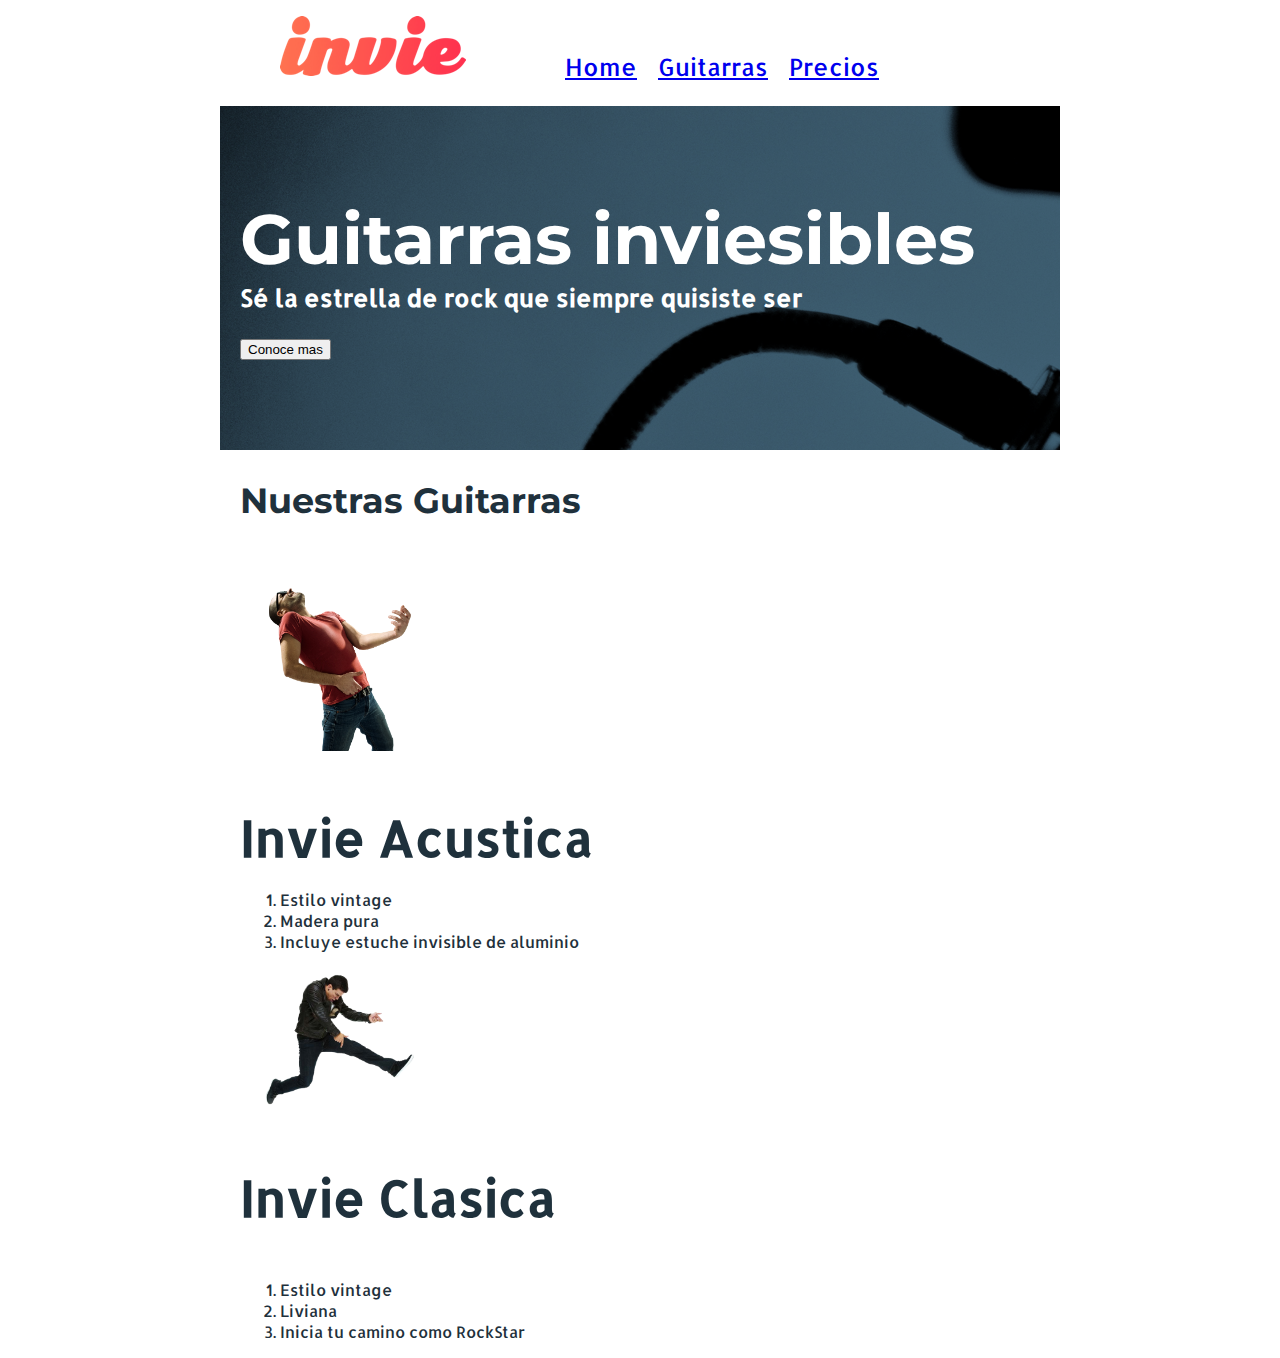
==== index.html @ f51545a1 "Commit Inicial" ====
<!DOCTYPE html>
<!DOCTYPE html>
<html lang="en">
<head>
    <meta charset="UTF-8">
    <title>Invie - Tus mejores guitarras!!</title>
    <link href="https://fonts.googleapis.com/css?family=Allerta|Montserrat:400,700" rel="stylesheet">
    <link rel="stylesheet" href="css/invie.css">
</head>
<body>
    <header id="header"> <!-- CABECERA -->
        <figure class="logotipo"><!-- logotipo -->
            <img src="images/invie.png" width="186" height="60" alt="Invie logotipo">
        </figure>
        <nav class="menu"> <!-- menu -->
            <ul>
                <li>
                    <a href="index.html">Home</a>
                </li>
                <li>
                    <a href="#guitarras">Guitarras</a>
                </li>
                <li>
                    <a href="precios.html">Precios</a>
                </li>
            </ul>
        </nav> 
    </header>
    <section id="portada" class="portada"> <!-- PORTADA -->
        <h1 class="titulo">Guitarras inviesibles </h1><!-- titulo -->
        <h3 class="title-a">Sé la estrella de rock que siempre quisiste ser</h3><!-- resumen -->
        <button>Conoce mas</button><!-- boton -->
    </section>
    <section id="guitarras" class="guitarras"> <!-- GUITARRAS -->
        <h2>Nuestras Guitarras</h2><!-- titulo -->
        <article class="guitarra"><!-- guitarra 1 -->
            <img src="images/invie-acustica.png" width="200" alt="Guitarra invie-acustica">
            <h3 class="title-b">Invie Acustica</h3>
            <ol>
                <li>Estilo vintage</li>
                <li>Madera pura</li>
                <li>Incluye estuche invisible de aluminio</li>
            </ol>
        </article>
        <article class="guitarra"><!-- guitarra 2 -->
            <img src="images/invie-classic.png" width="200" alt="Guitarra invie-classica">
            <h3 class="title-c">Invie Clasica</h3>
            <ol>
                <li>Estilo vintage</li>
                <li>Liviana</li>
                <li>Inicia tu camino como RockStar</li>
            </ol>
        </article>
        
    </section>
</body>
</html>
---- css/invie.css ----
body{
	font-family: 'Allerta', sans-serif;
	margin: 0;
}

.titulo{
	font-family: 'Montserrat', sans-serif;
	font-size:  70px;
	margin-bottom: 0;
	margin-top: 70px;
}


.title-a{
	font-size: 24px;
	margin-top: 0;
}

.title-b{
	font-size: 50px;
	margin-bottom: 20px;
}

.title-c{
	font-size: 50px;
}

.guitarras{
	color: #1F313C;
	width: 800px;
	margin: auto;
}

.guitarras h2{
	font-family: 'Montserrat', sans-serif;
	font-size: 35px;
}

.portada{
	background-image:  url('../images/background.png');
	color: white;
	padding: 20px;
	width: 800px;
	margin: auto;
}

.portada button{
	margin-bottom: 70px;
}

.menu{
	font-size: 24px;
	display: inline-block;
}

.menu li{
	display: inline-block;
	margin-left: 15px;
}

.logotipo{
	display: inline-block;
}


header{
	width: 800px;
	margin: auto;
}
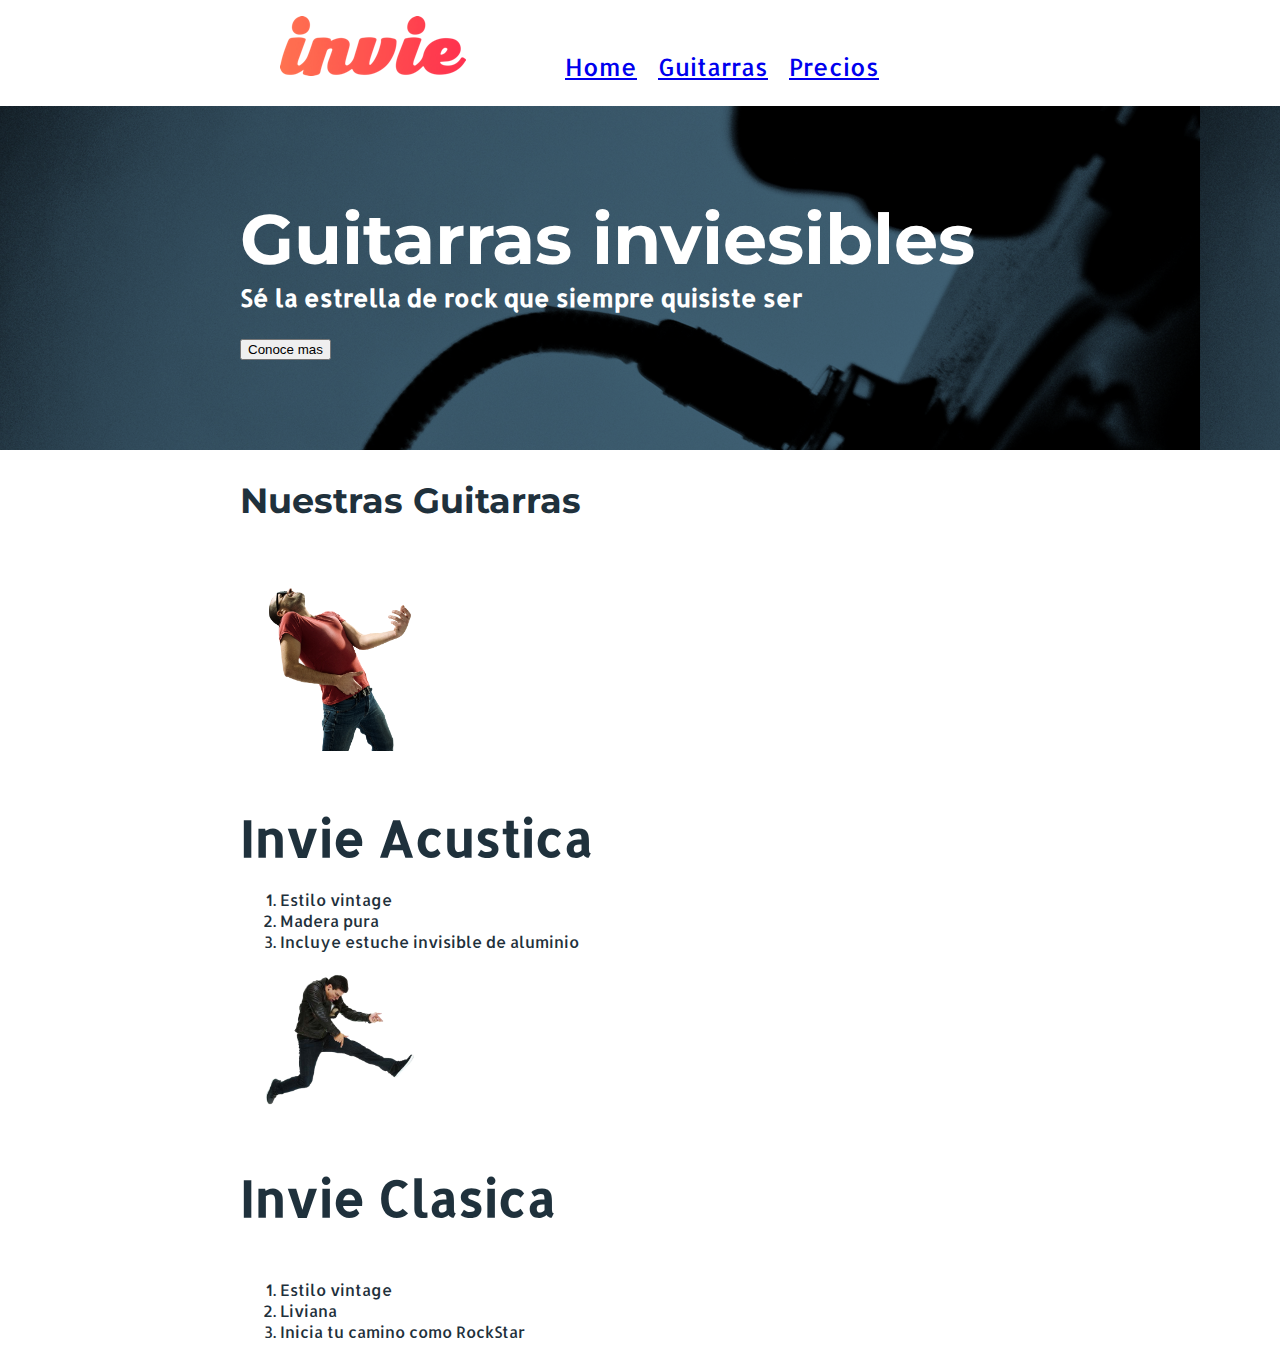
==== commit 20699afb: "Múltiples clases para una misma etiqueta" ====
--- a/index.html
+++ b/index.html
@@ -8,7 +8,7 @@
     <link rel="stylesheet" href="css/invie.css">
 </head>
 <body>
-    <header id="header"> <!-- CABECERA -->
+    <header id="header" class="contenedor"> <!-- CABECERA -->
         <figure class="logotipo"><!-- logotipo -->
             <img src="images/invie.png" width="186" height="60" alt="Invie logotipo">
         </figure>
@@ -27,11 +27,13 @@
         </nav> 
     </header>
     <section id="portada" class="portada"> <!-- PORTADA -->
-        <h1 class="titulo">Guitarras inviesibles </h1><!-- titulo -->
-        <h3 class="title-a">Sé la estrella de rock que siempre quisiste ser</h3><!-- resumen -->
-        <button>Conoce mas</button><!-- boton -->
+        <div class="contenedor">
+            <h1 class="titulo">Guitarras inviesibles </h1><!-- titulo -->
+            <h3 class="title-a">Sé la estrella de rock que siempre quisiste ser</h3><!-- resumen -->
+            <button>Conoce mas</button><!-- boton -->
+        </div>
     </section>
-    <section id="guitarras" class="guitarras"> <!-- GUITARRAS -->
+    <section id="guitarras" class="guitarras contenedor"> <!-- GUITARRAS -->
         <h2>Nuestras Guitarras</h2><!-- titulo -->
         <article class="guitarra"><!-- guitarra 1 -->
             <img src="images/invie-acustica.png" width="200" alt="Guitarra invie-acustica">
--- a/css/invie.css
+++ b/css/invie.css
@@ -27,8 +27,6 @@
 
 .guitarras{
 	color: #1F313C;
-	width: 800px;
-	margin: auto;
 }
 
 .guitarras h2{
@@ -40,8 +38,6 @@
 	background-image:  url('../images/background.png');
 	color: white;
 	padding: 20px;
-	width: 800px;
-	margin: auto;
 }
 
 .portada button{
@@ -62,8 +58,7 @@
 	display: inline-block;
 }
 
-
-header{
+.contenedor{
 	width: 800px;
 	margin: auto;
 }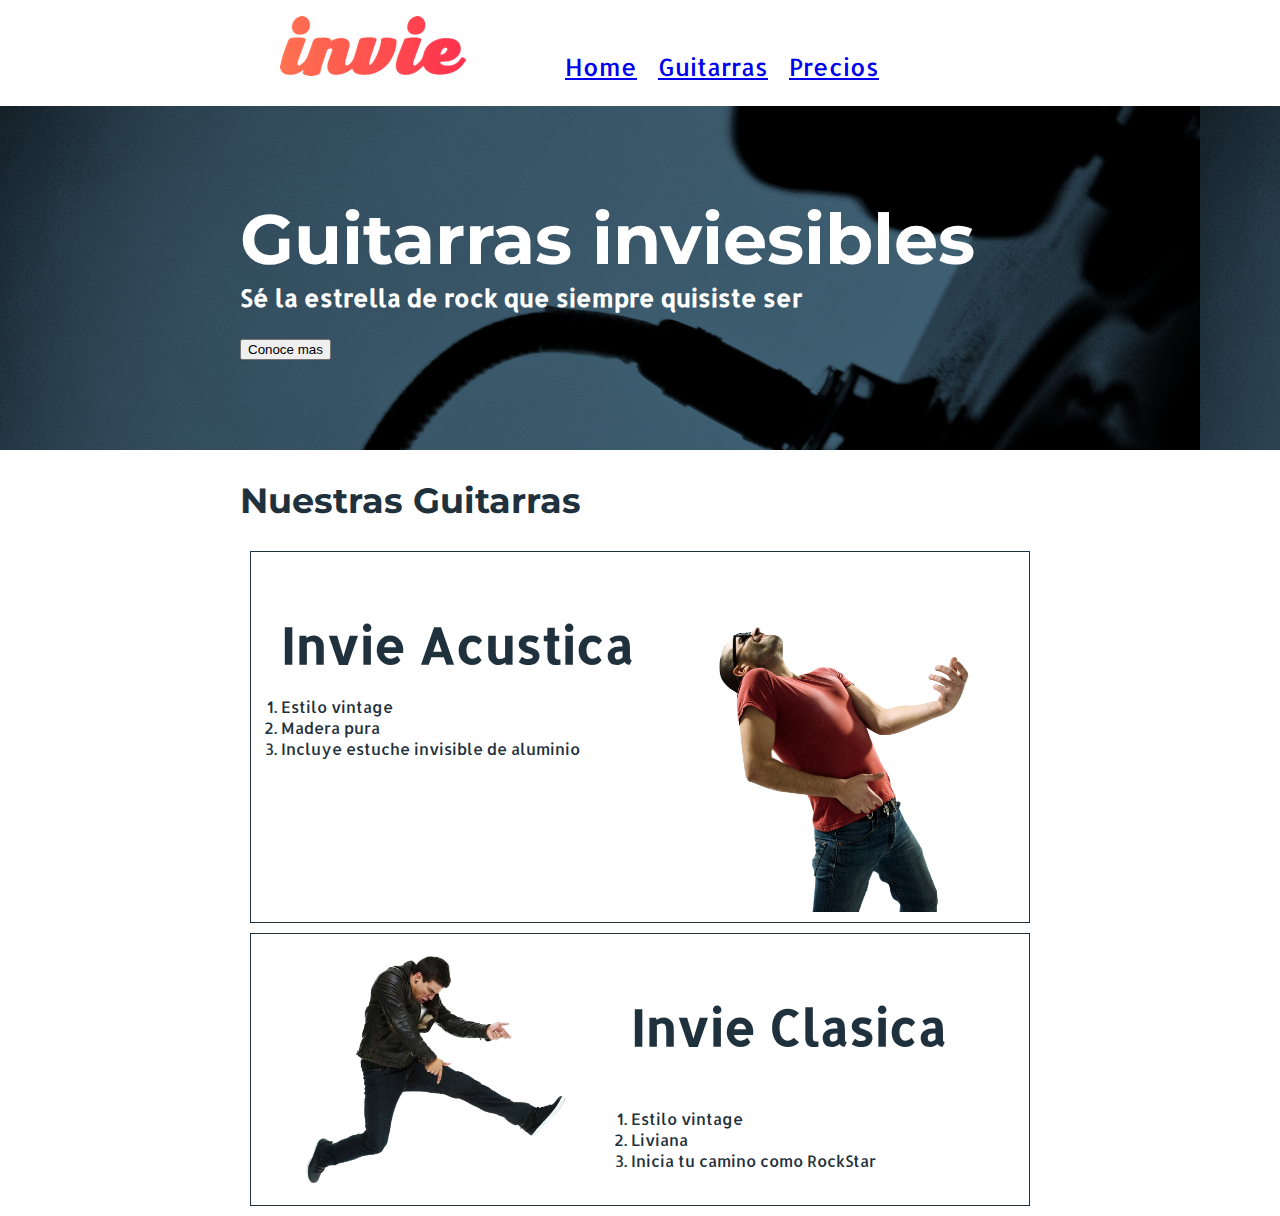
==== commit b1ba3a41: "Flotando nuestros elementos" ====
--- a/index.html
+++ b/index.html
@@ -36,22 +36,26 @@
     <section id="guitarras" class="guitarras contenedor"> <!-- GUITARRAS -->
         <h2>Nuestras Guitarras</h2><!-- titulo -->
         <article class="guitarra"><!-- guitarra 1 -->
-            <img src="images/invie-acustica.png" width="200" alt="Guitarra invie-acustica">
-            <h3 class="title-b">Invie Acustica</h3>
-            <ol>
-                <li>Estilo vintage</li>
-                <li>Madera pura</li>
-                <li>Incluye estuche invisible de aluminio</li>
-            </ol>
+            <img class="derecha" src="images/invie-acustica.png" width="350" alt="Guitarra invie-acustica">
+            <div class="contenedor-guitarra-b">
+                <h3 class="title-b">Invie Acustica</h3>
+                <ol>
+                    <li>Estilo vintage</li>
+                    <li>Madera pura</li>
+                    <li>Incluye estuche invisible de aluminio</li>
+                </ol>
+            </div>
         </article>
         <article class="guitarra"><!-- guitarra 2 -->
-            <img src="images/invie-classic.png" width="200" alt="Guitarra invie-classica">
-            <h3 class="title-c">Invie Clasica</h3>
-            <ol>
-                <li>Estilo vintage</li>
-                <li>Liviana</li>
-                <li>Inicia tu camino como RockStar</li>
-            </ol>
+            <img class="izquierda" src="images/invie-classic.png" width="350" alt="Guitarra invie-classica">
+            <div class="contenedor-guitarra-c">
+                <h3 class="title-c">Invie Clasica</h3>
+                <ol>
+                    <li>Estilo vintage</li>
+                    <li>Liviana</li>
+                    <li>Inicia tu camino como RockStar</li>
+                </ol>
+            </div>
         </article>
         
     </section>
--- a/css/invie.css
+++ b/css/invie.css
@@ -23,6 +23,10 @@
 
 .title-c{
 	font-size: 50px;
+}
+
+.guitarra ol{
+	padding: 0;
 }
 
 .guitarras{
@@ -61,4 +65,27 @@
 .contenedor{
 	width: 800px;
 	margin: auto;
+}
+
+.contenedor-guitarra-b{
+	padding-left: 20px;
+}
+
+.contenedor-guitarra-c{
+	margin-left: 370px;
+}
+
+.guitarra{
+	margin: 10px;
+	padding: 10px;
+	overflow: hidden;
+	border: 1px solid #1F313C;
+}
+
+.derecha{
+	float: right;
+}
+
+.izquierda{
+	float: left;
 }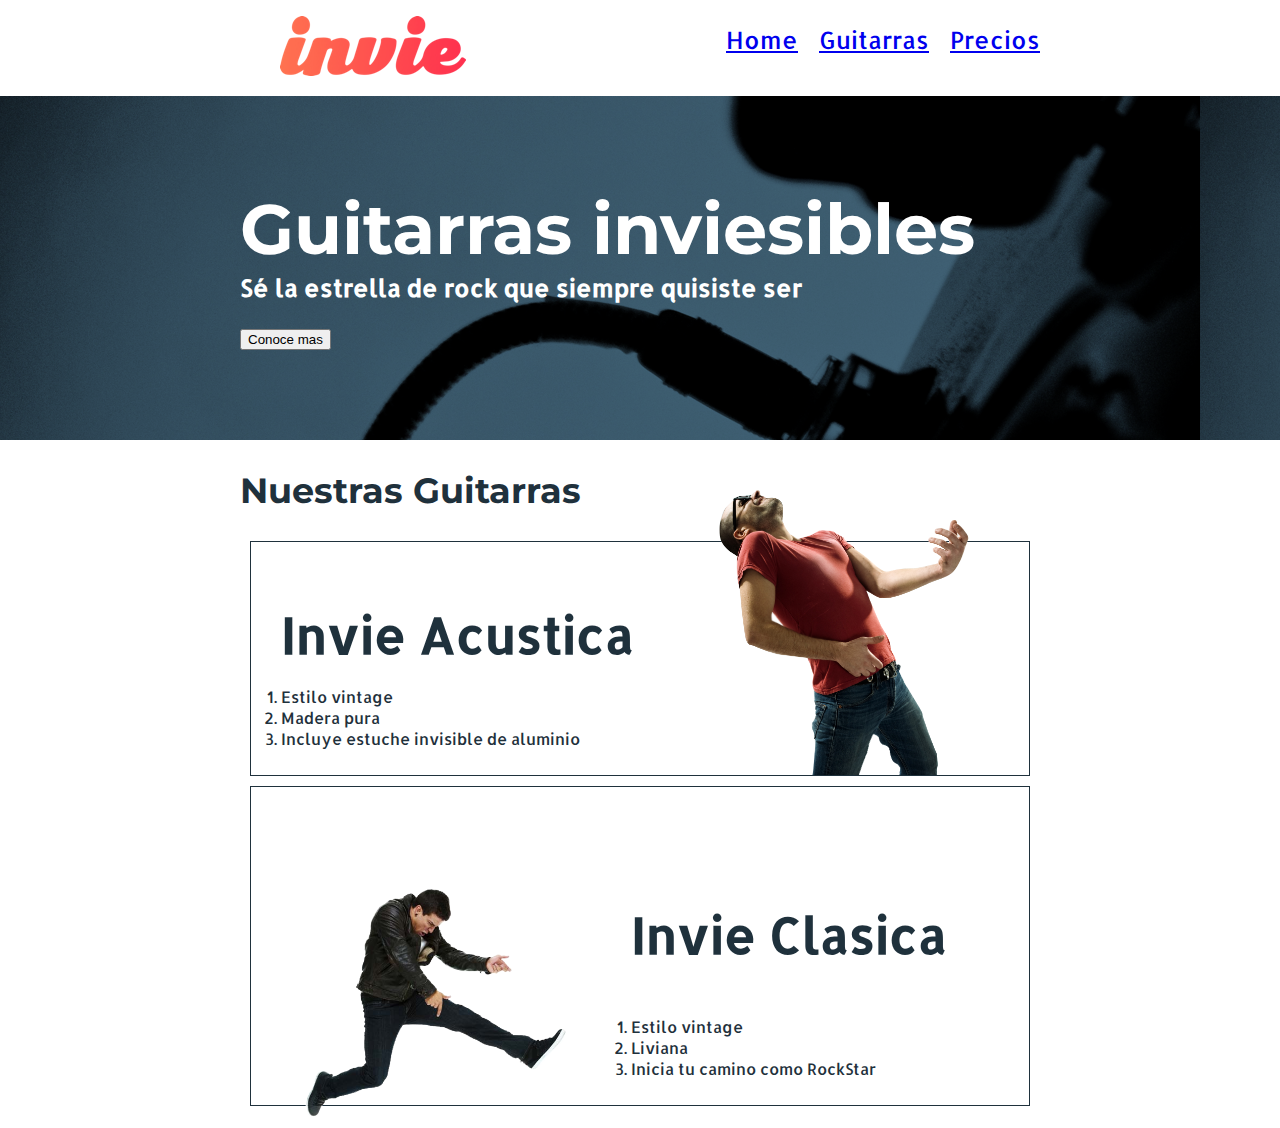
==== commit 85ceac20: "Positions" ====
--- a/index.html
+++ b/index.html
@@ -8,7 +8,7 @@
     <link rel="stylesheet" href="css/invie.css">
 </head>
 <body>
-    <header id="header" class="contenedor"> <!-- CABECERA -->
+    <header id="header" class="header contenedor"> <!-- CABECERA -->
         <figure class="logotipo"><!-- logotipo -->
             <img src="images/invie.png" width="186" height="60" alt="Invie logotipo">
         </figure>
--- a/css/invie.css
+++ b/css/invie.css
@@ -51,6 +51,8 @@
 .menu{
 	font-size: 24px;
 	display: inline-block;
+	position: absolute;
+	right: 0px;
 }
 
 .menu li{
@@ -78,14 +80,21 @@
 .guitarra{
 	margin: 10px;
 	padding: 10px;
-	overflow: hidden;
 	border: 1px solid #1F313C;
 }
 
 .derecha{
 	float: right;
+	position: relative;
+    top: -127px;
 }
 
 .izquierda{
 	float: left;
+	position: relative;
+	top: 80px;
+}
+
+.header{
+	position: relative;
 }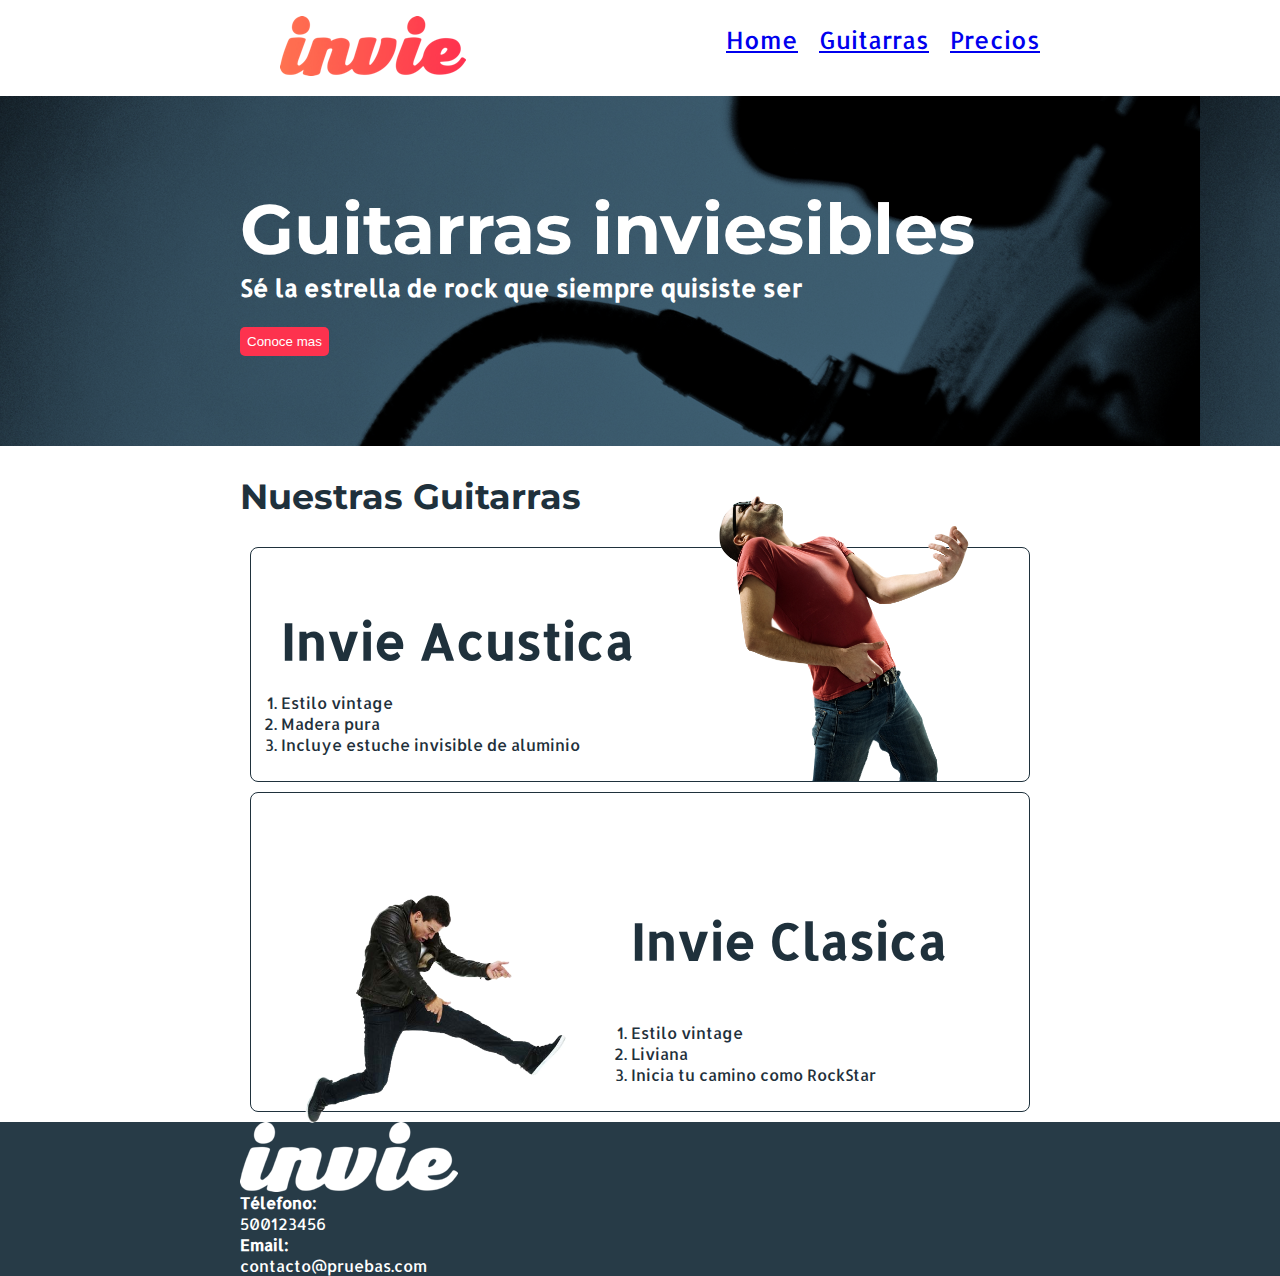
==== commit c624af5e: "Agregando un footer a nuestro sitio" ====
--- a/index.html
+++ b/index.html
@@ -57,7 +57,18 @@
                 </ol>
             </div>
         </article>
-        
     </section>
+    <footer class="footer">
+        <div class="contenedor">
+            <div class="contacto">
+                <img src="images/invie-white.png" alt="logotipo blanco">
+                <a href="tel:500123456"><strong>Télefono:</strong><span>500123456</span></a>
+                <a href="mailito:contacto@pruebas.com"><strong>Email:</strong><span>contacto@pruebas.com</span></a>
+            </div>
+            <div class="formulario">
+                
+            </div>
+        </div>
+    </footer>
 </body>
 </html>--- a/css/invie.css
+++ b/css/invie.css
@@ -1,6 +1,14 @@
 body{
 	font-family: 'Allerta', sans-serif;
 	margin: 0;
+}
+
+button{
+	border-radius: 5px;
+	background: #fd324e;
+	color: white;
+	border: none;
+	padding: 7px;
 }
 
 .titulo{
@@ -81,6 +89,7 @@
 	margin: 10px;
 	padding: 10px;
 	border: 1px solid #1F313C;
+	border-radius: 8px;
 }
 
 .derecha{
@@ -97,4 +106,21 @@
 
 .header{
 	position: relative;
+}
+
+.footer{
+	background: #273b47;
+}
+
+.contacto img{
+	display: block;
+}
+
+.contacto strong{
+	display: block;
+}
+
+.contacto a{
+	color: white;
+	text-decoration: none;
 }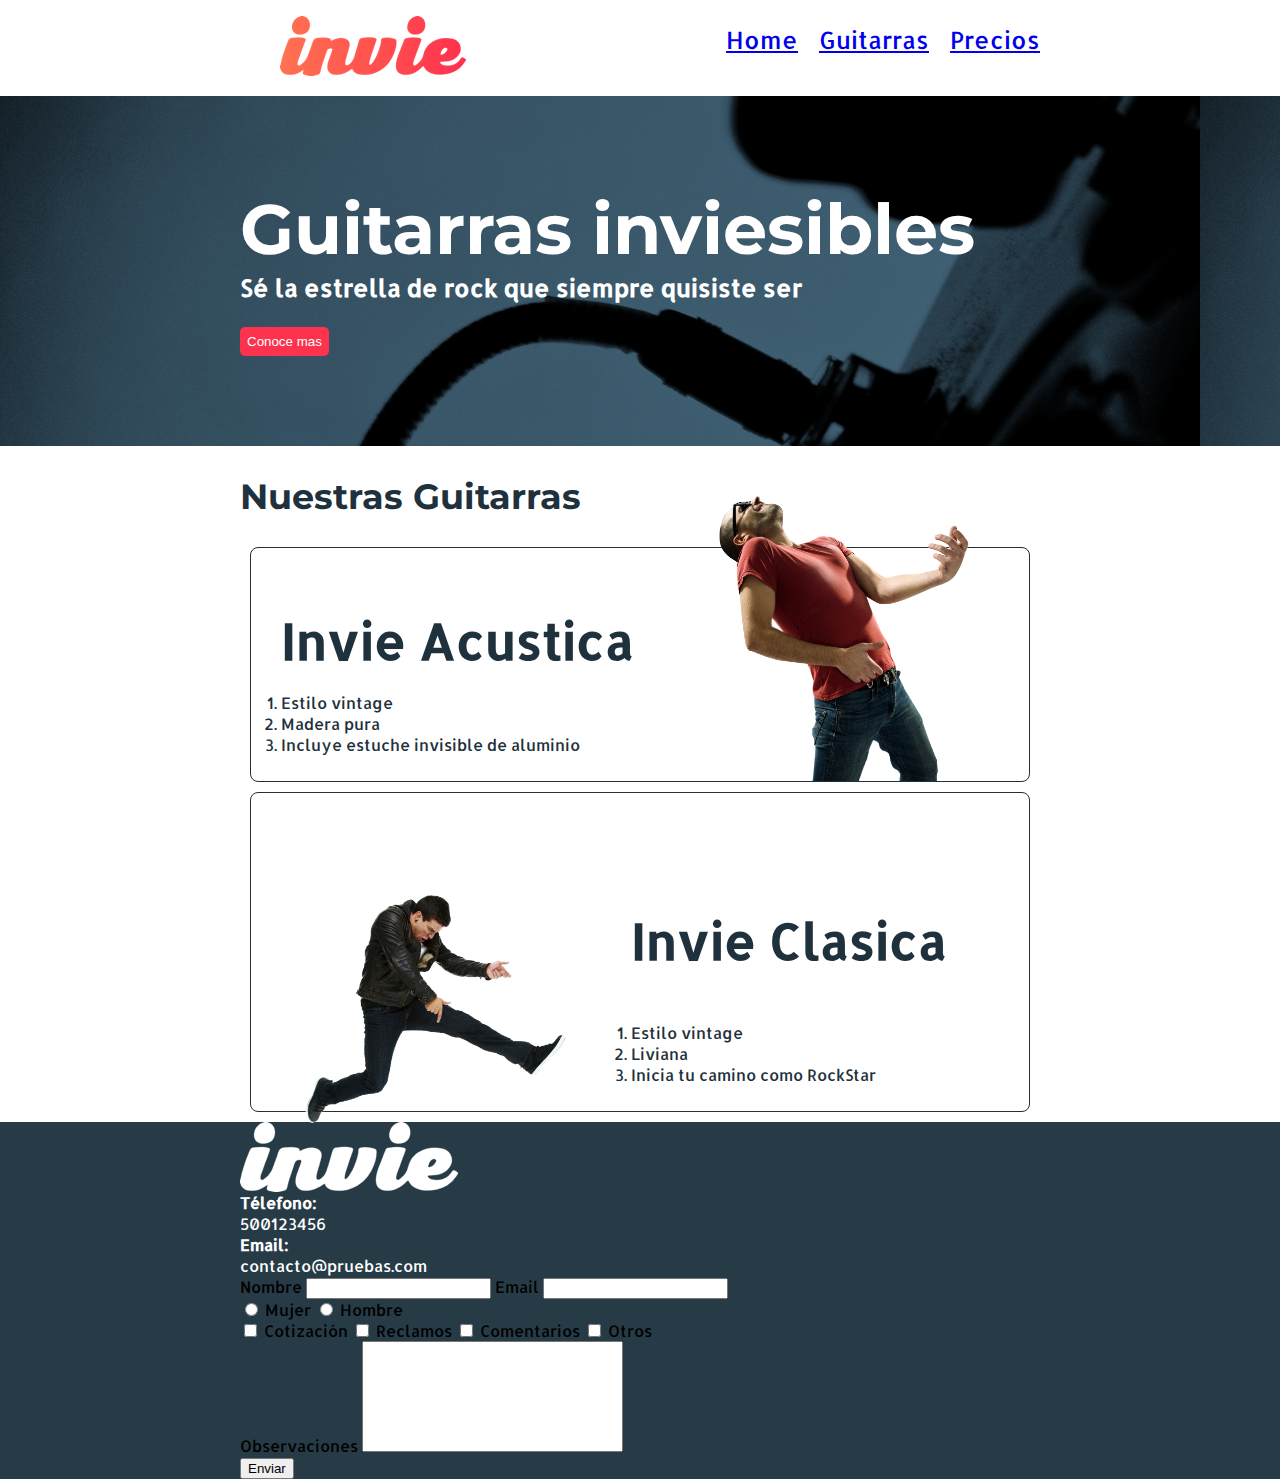
==== commit a7263c7d: "Hacer un formulario de contacto" ====
--- a/index.html
+++ b/index.html
@@ -65,9 +65,45 @@
                 <a href="tel:500123456"><strong>Télefono:</strong><span>500123456</span></a>
                 <a href="mailito:contacto@pruebas.com"><strong>Email:</strong><span>contacto@pruebas.com</span></a>
             </div>
-            <div class="formulario">
+            <form class="formulario">
                 
-            </div>
+                <label for="nombre">Nombre</label>
+                <input type="text" required id="nombre" name="nombre">
+                
+                <label for="email">Email</label>
+                <input type="email" required id="email" name="email">
+
+                <div class="sexo">
+                    <label for="mujer">
+                        <input type="radio" id="mujer" value="mujer" name="sexo"> Mujer
+                    </label>
+                    <label for="hombre">
+                        <input type="radio" id="hombre" value="hombre" name="sexo"> Hombre
+                    </label>
+                </div>
+
+                <div class="intereses">
+                    <label for="cotizacion">
+                        <input type="checkbox" value="cotizacion" name="intereses" id="cotizacion"> Cotización
+                    </label>
+                    <label for="reclamos">
+                        <input type="checkbox" value="reclamos" name="intereses" id="reclamos"> Reclamos
+                    </label>
+                    <label for="comentarios">
+                        <input type="checkbox" value="comentarios" name="intereses" id="comentarios"> Comentarios
+                    </label>
+                    <label for="otros">
+                        <input type="checkbox" value="otros" name="intereses" id="otros"> Otros
+                    </label>
+                </div>
+
+                <div class="observaciones">
+                    <label for="observaciones">Observaciones</label>
+                    <textarea name="observaciones" id="observaciones" cols="30" rows="7"></textarea>
+                </div>
+
+                <input type="submit" value="Enviar">
+            </form>
         </div>
     </footer>
 </body>
--- a/css/invie.css
+++ b/css/invie.css
@@ -9,6 +9,10 @@
 	color: white;
 	border: none;
 	padding: 7px;
+}
+
+textarea{
+	resize: none;
 }
 
 .titulo{
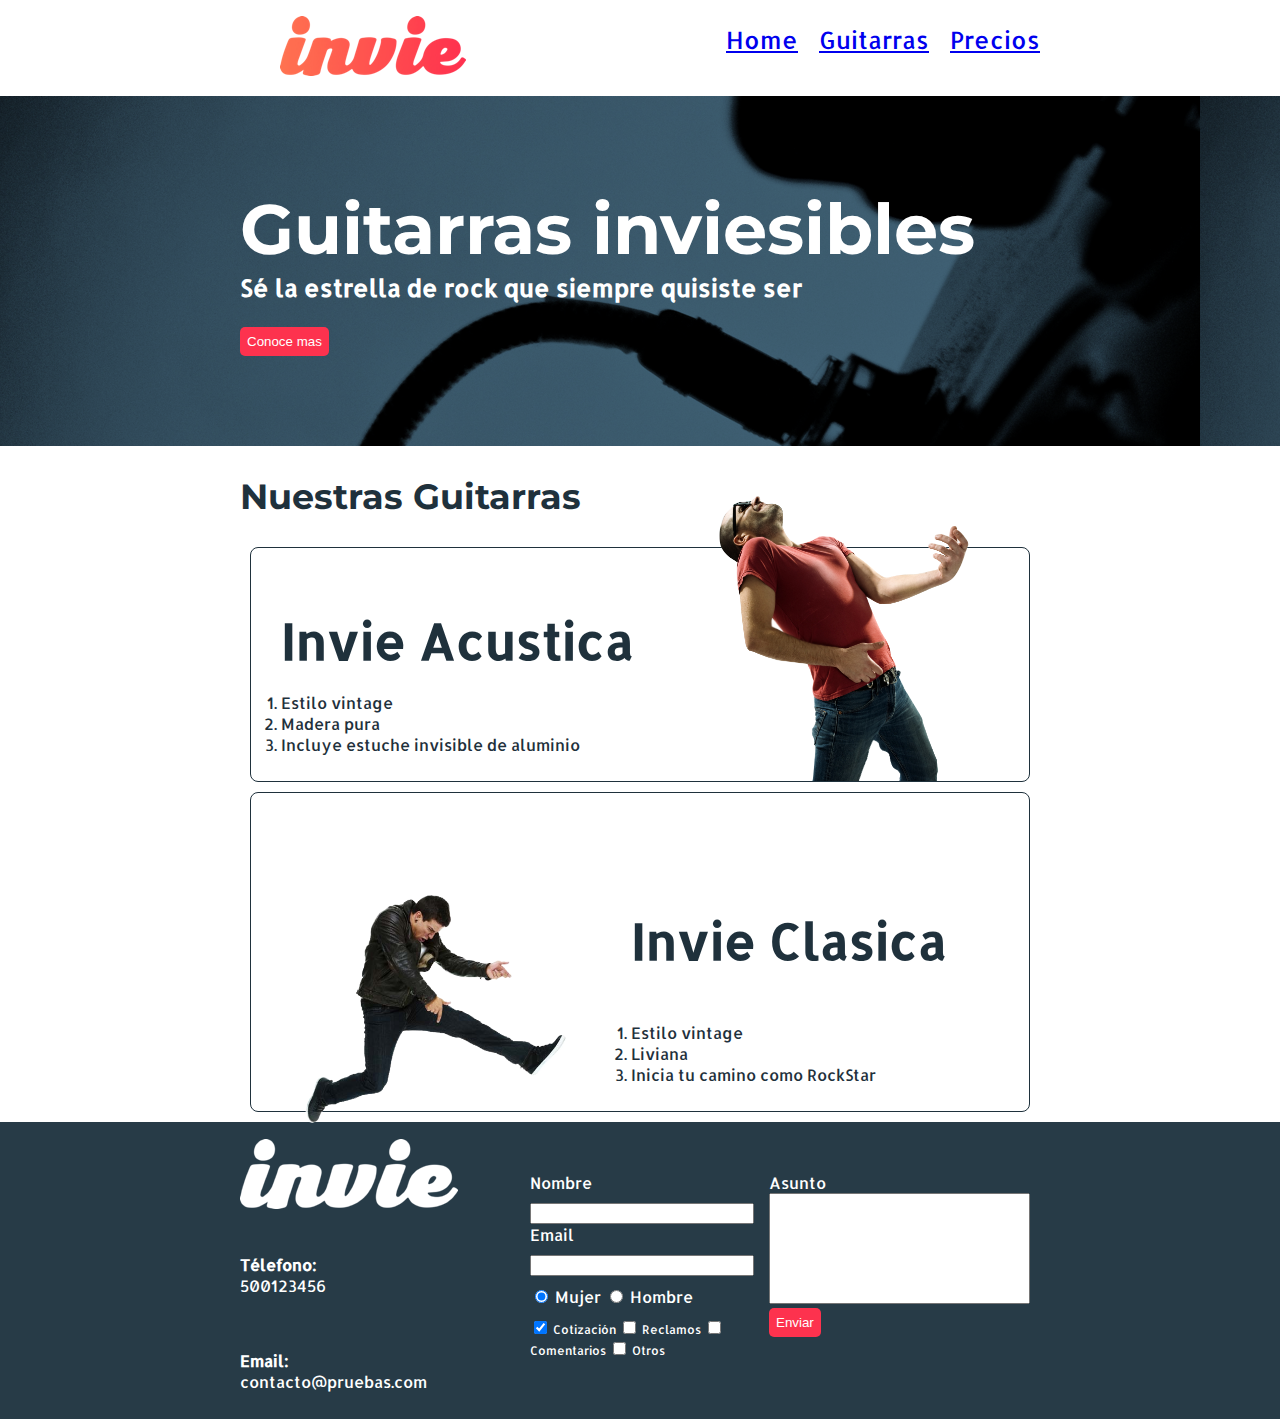
==== commit aaf23edd: "Usar Flexbox en CSS" ====
--- a/index.html
+++ b/index.html
@@ -30,7 +30,7 @@
         <div class="contenedor">
             <h1 class="titulo">Guitarras inviesibles </h1><!-- titulo -->
             <h3 class="title-a">Sé la estrella de rock que siempre quisiste ser</h3><!-- resumen -->
-            <button>Conoce mas</button><!-- boton -->
+            <button class="button">Conoce mas</button><!-- boton -->
         </div>
     </section>
     <section id="guitarras" class="guitarras contenedor"> <!-- GUITARRAS -->
@@ -67,42 +67,49 @@
             </div>
             <form class="formulario">
                 
-                <label for="nombre">Nombre</label>
-                <input type="text" required id="nombre" name="nombre">
-                
-                <label for="email">Email</label>
-                <input type="email" required id="email" name="email">
+                <div class="col1">
+                    <label for="nombre">Nombre</label>
+                    <input type="text" required id="nombre" name="nombre">
+                    
+                    <label for="email">Email</label>
+                    <input type="email" required id="email" name="email">
 
-                <div class="sexo">
-                    <label for="mujer">
-                        <input type="radio" id="mujer" value="mujer" name="sexo"> Mujer
-                    </label>
-                    <label for="hombre">
-                        <input type="radio" id="hombre" value="hombre" name="sexo"> Hombre
-                    </label>
+                    <div class="sexo">
+                        <label for="mujer">
+                            <input checked type="radio" id="mujer" value="mujer" name="sexo"> Mujer
+                        </label>
+                        <label for="hombre">
+                            <input type="radio" id="hombre" value="hombre" name="sexo"> Hombre
+                        </label>
+                    </div>
+
+                    <div class="intereses">
+                        <label for="cotizacion">
+                            <input type="checkbox" checked value="cotizacion" name="intereses" id="cotizacion"> Cotización
+                        </label>
+                        <label for="reclamos">
+                            <input type="checkbox" value="reclamos" name="intereses" id="reclamos"> Reclamos
+                        </label>
+                        <label for="comentarios">
+                            <input type="checkbox" value="comentarios" name="intereses" id="comentarios"> Comentarios
+                        </label>
+                        <label for="otros">
+                            <input type="checkbox" value="otros" name="intereses" id="otros"> Otros
+                        </label>
+                    </div>
                 </div>
 
-                <div class="intereses">
-                    <label for="cotizacion">
-                        <input type="checkbox" value="cotizacion" name="intereses" id="cotizacion"> Cotización
-                    </label>
-                    <label for="reclamos">
-                        <input type="checkbox" value="reclamos" name="intereses" id="reclamos"> Reclamos
-                    </label>
-                    <label for="comentarios">
-                        <input type="checkbox" value="comentarios" name="intereses" id="comentarios"> Comentarios
-                    </label>
-                    <label for="otros">
-                        <input type="checkbox" value="otros" name="intereses" id="otros"> Otros
-                    </label>
+                <div class="col2">
+                    <div class="asunto">
+                        <label for="asunto">Asunto</label>
+                        <textarea name="asunto" id="asunto" cols="30" rows="7"></textarea>
+                    </div>
+
+                    <input type="submit" value="Enviar" class="button">
                 </div>
 
-                <div class="observaciones">
-                    <label for="observaciones">Observaciones</label>
-                    <textarea name="observaciones" id="observaciones" cols="30" rows="7"></textarea>
-                </div>
-
-                <input type="submit" value="Enviar">
+                
+                <!-- http://flexboxfroggy.com/#es -->
             </form>
         </div>
     </footer>
--- a/css/invie.css
+++ b/css/invie.css
@@ -3,7 +3,7 @@
 	margin: 0;
 }
 
-button{
+.button{
 	border-radius: 5px;
 	background: #fd324e;
 	color: white;
@@ -116,6 +116,13 @@
 	background: #273b47;
 }
 
+.contacto{
+	display: flex; /*http://flexboxfroggy.com/#es*/
+	width: 200px;
+	flex-wrap: wrap;
+	align-items: center;
+}
+
 .contacto img{
 	display: block;
 }
@@ -127,4 +134,42 @@
 .contacto a{
 	color: white;
 	text-decoration: none;
+	margin: 10px 10px 10px 0;
+}
+
+.footer .contenedor{
+	display: flex; /*http://flexboxfroggy.com/#es*/
+	justify-content: space-between;
+}
+
+.formulario{
+	display: flex; /*http://flexboxfroggy.com/#es*/
+	width: 500px;
+	color: white;
+	padding: 50px 10px ;
+}
+
+.col1, .col2{
+	display: flex;
+	flex-direction: column;
+}
+
+.col1{
+	margin-right: 15px;
+}
+
+.col2{
+	align-items: flex-start;
+}
+
+.intereses label{
+	font-size: 12px;
+}
+
+.formulario label, .sexo, .intereses{
+	margin-bottom: 10px;
+}
+
+.sexo{
+	margin-top: 10px;
 }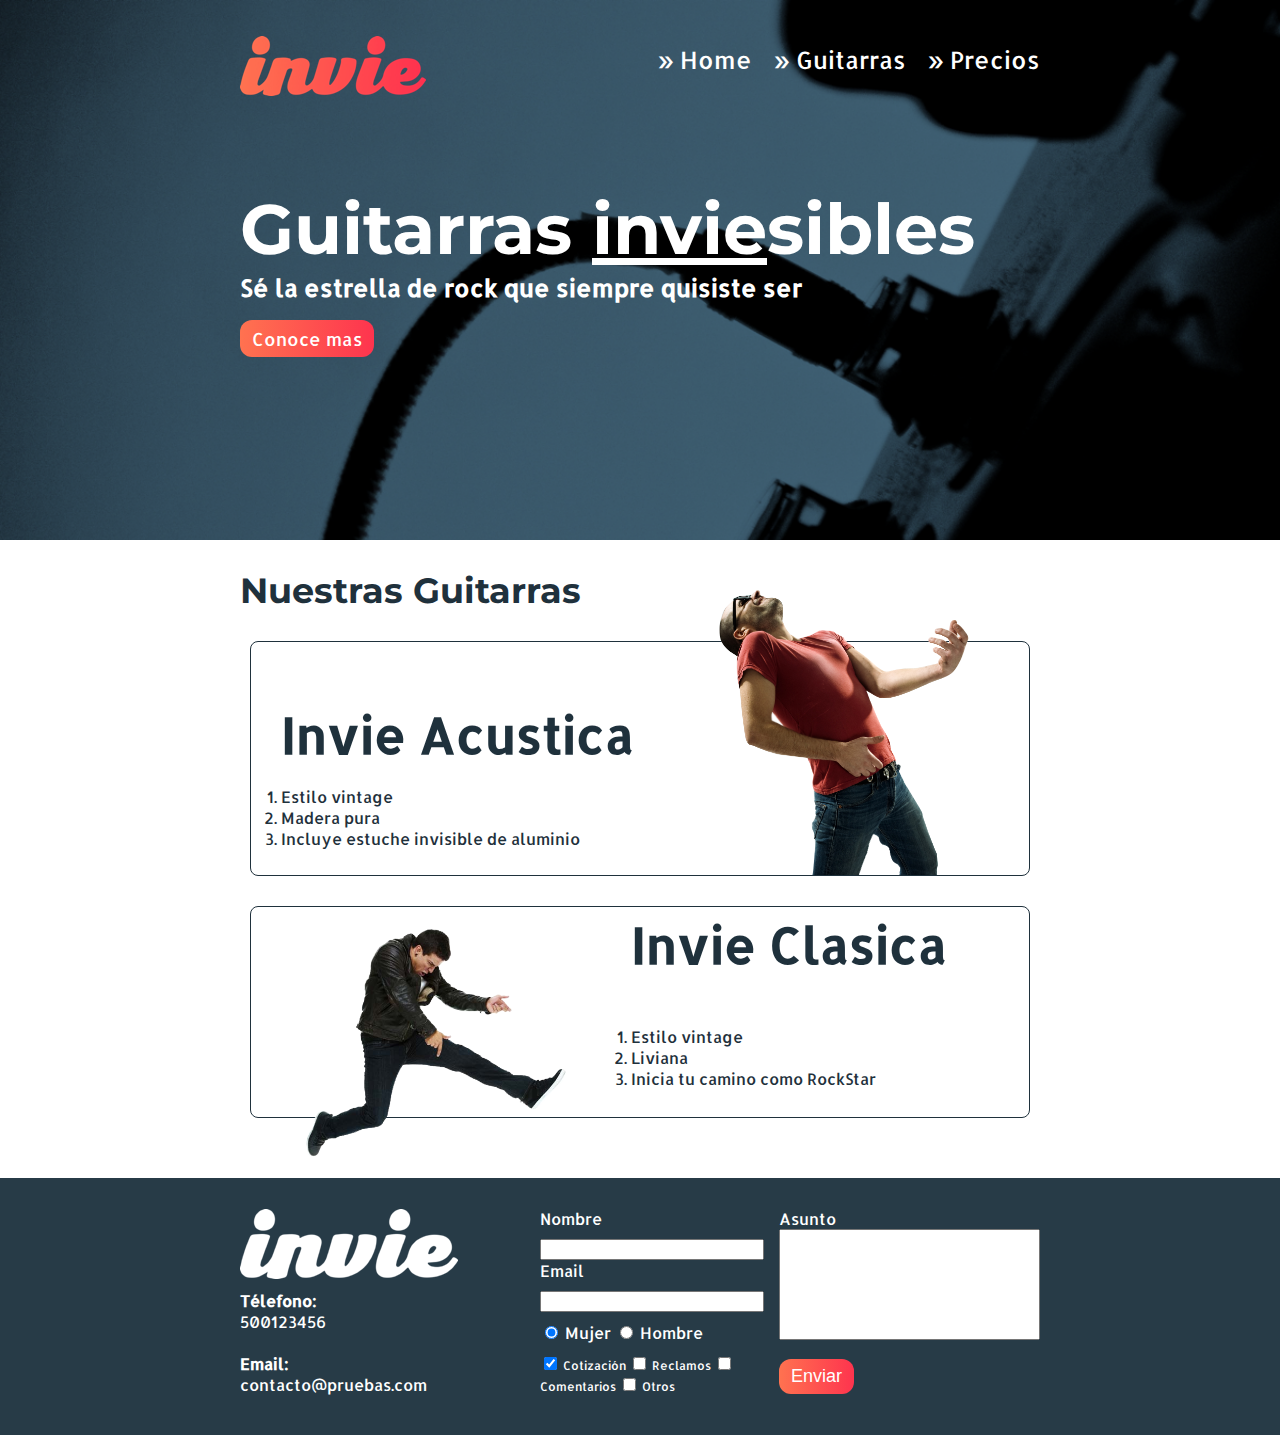
==== commit ec5fbfa2: "Puliendo Detalles" ====
--- a/index.html
+++ b/index.html
@@ -8,29 +8,29 @@
     <link rel="stylesheet" href="css/invie.css">
 </head>
 <body>
-    <header id="header" class="header contenedor"> <!-- CABECERA -->
-        <figure class="logotipo"><!-- logotipo -->
-            <img src="images/invie.png" width="186" height="60" alt="Invie logotipo">
-        </figure>
-        <nav class="menu"> <!-- menu -->
-            <ul>
-                <li>
-                    <a href="index.html">Home</a>
-                </li>
-                <li>
-                    <a href="#guitarras">Guitarras</a>
-                </li>
-                <li>
-                    <a href="precios.html">Precios</a>
-                </li>
-            </ul>
-        </nav> 
-    </header>
-    <section id="portada" class="portada"> <!-- PORTADA -->
+    <section id="portada" class="portada background"> <!-- PORTADA -->
+        <header id="header" class="header contenedor"> <!-- CABECERA -->
+            <figure class="logotipo"><!-- logotipo -->
+                <img src="images/invie.png" width="186" height="60" alt="Invie logotipo">
+            </figure>
+            <nav class="menu"> <!-- menu -->
+                <ul>
+                    <li>
+                        <a href="index.html">Home</a>
+                    </li>
+                    <li>
+                        <a href="#guitarras">Guitarras</a>
+                    </li>
+                    <li>
+                        <a href="precios.html">Precios</a>
+                    </li>
+                </ul>
+            </nav> 
+        </header>
         <div class="contenedor">
-            <h1 class="titulo">Guitarras inviesibles </h1><!-- titulo -->
+            <h1 class="titulo">Guitarras <span>invie</span>sibles </h1><!-- titulo -->
             <h3 class="title-a">Sé la estrella de rock que siempre quisiste ser</h3><!-- resumen -->
-            <button class="button">Conoce mas</button><!-- boton -->
+            <a href="#guitarras" class="button">Conoce mas</a><!-- boton -->
         </div>
     </section>
     <section id="guitarras" class="guitarras contenedor"> <!-- GUITARRAS -->
@@ -46,7 +46,7 @@
                 </ol>
             </div>
         </article>
-        <article class="guitarra"><!-- guitarra 2 -->
+        <article class="guitarra c"><!-- guitarra 2 -->
             <img class="izquierda" src="images/invie-classic.png" width="350" alt="Guitarra invie-classica">
             <div class="contenedor-guitarra-c">
                 <h3 class="title-c">Invie Clasica</h3>
--- a/css/invie.css
+++ b/css/invie.css
@@ -3,17 +3,72 @@
 	margin: 0;
 }
 
-.button{
-	border-radius: 5px;
-	background: #fd324e;
-	color: white;
-	border: none;
-	padding: 7px;
-}
-
 textarea{
 	resize: none;
 }
+
+table{
+	width: 100%;
+}
+
+th{
+	background: #273b47;
+	color: white;
+	padding: 10px 20px;
+	text-align: left;
+}
+
+td{
+	padding: 20px;
+}
+
+table,td,th{
+	border: 1px solid #273b47;
+	border-collapse: collapse;
+}
+
+input, textarea{
+	outline: 0;
+}
+
+input:focus,
+textarea:focus{
+	background: lightgray;
+}
+
+.contenedor{
+	width: 800px;
+	margin: auto;
+	position: relative;
+}
+
+.background{
+	background-image:  url('../images/background.png');
+	background-size: cover;
+}
+
+.contenedor-guitarra-b{
+	padding-left: 20px;
+}
+
+.contenedor-guitarra-c{
+	margin-left: 370px;
+	position: relative;
+	bottom: 90px;
+}
+
+.button{
+	border-radius: 12px;
+	color: white;
+	border: none;
+	padding: 7px 12px;
+	font-size: 18px;
+	background: #fe344e;
+	background: linear-gradient(to left, #fe344e, #ff7250);
+	cursor: pointer;
+	text-decoration: none;
+}
+
 
 .titulo{
 	font-family: 'Montserrat', sans-serif;
@@ -22,6 +77,10 @@
 	margin-top: 70px;
 }
 
+.titulo span{
+	text-decoration: underline;
+}
+
 
 .title-a{
 	font-size: 24px;
@@ -37,12 +96,24 @@
 	font-size: 50px;
 }
 
+.guitarra{
+	margin: 10px 10px 30px 10px;
+	padding: 10px;
+	border: 1px solid #1F313C;
+	border-radius: 8px;
+}
+
 .guitarra ol{
 	padding: 0;
 }
 
+.guitarra.c{
+	height: 190px;
+}
+
 .guitarras{
 	color: #1F313C;
+	margin-bottom: 60px;
 }
 
 .guitarras h2{
@@ -51,9 +122,9 @@
 }
 
 .portada{
-	background-image:  url('../images/background.png');
 	color: white;
 	padding: 20px;
+	height: 500px;
 }
 
 .portada button{
@@ -67,33 +138,26 @@
 	right: 0px;
 }
 
+.menu a{
+	color: white;
+	text-decoration: none;
+}
+
 .menu li{
 	display: inline-block;
 	margin-left: 15px;
 }
 
+.menu li:before{
+	content: '»';
+	font-size: 24px;
+	line-height: 20px;
+	color: white;
+}
+
 .logotipo{
 	display: inline-block;
-}
-
-.contenedor{
-	width: 800px;
-	margin: auto;
-}
-
-.contenedor-guitarra-b{
-	padding-left: 20px;
-}
-
-.contenedor-guitarra-c{
-	margin-left: 370px;
-}
-
-.guitarra{
-	margin: 10px;
-	padding: 10px;
-	border: 1px solid #1F313C;
-	border-radius: 8px;
+	margin-left: 0px;
 }
 
 .derecha{
@@ -105,7 +169,6 @@
 .izquierda{
 	float: left;
 	position: relative;
-	top: 80px;
 }
 
 .header{
@@ -114,6 +177,7 @@
 
 .footer{
 	background: #273b47;
+	padding: 30px 0px;
 }
 
 .contacto{
@@ -146,7 +210,6 @@
 	display: flex; /*http://flexboxfroggy.com/#es*/
 	width: 500px;
 	color: white;
-	padding: 50px 10px ;
 }
 
 .col1, .col2{
@@ -162,6 +225,10 @@
 	align-items: flex-start;
 }
 
+.col2 .button{
+	margin-top: 15px;
+}
+
 .intereses label{
 	font-size: 12px;
 }
@@ -172,4 +239,8 @@
 
 .sexo{
 	margin-top: 10px;
+}
+
+.tabla{
+	margin: 50px 0;
 }